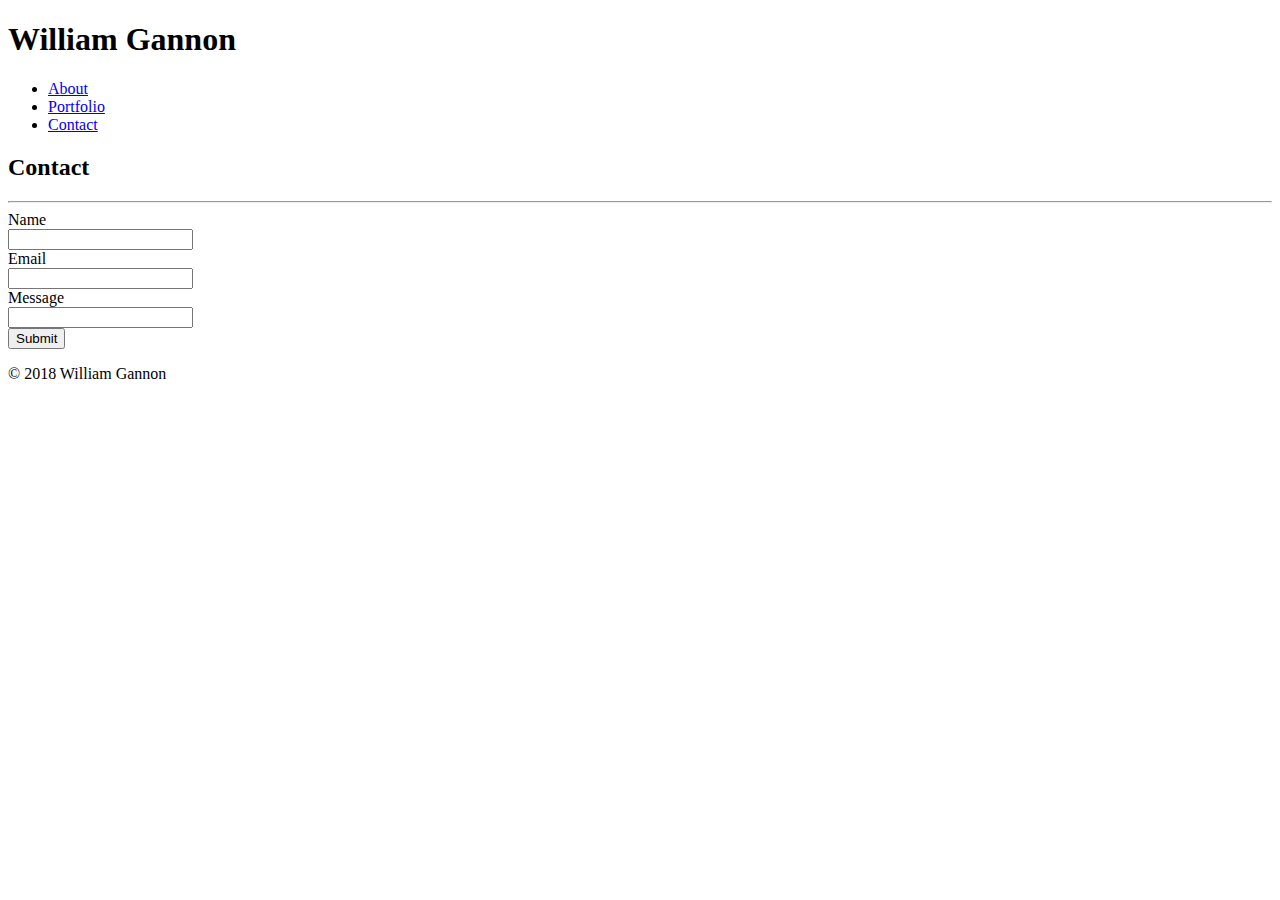
==== contact.html @ 844373cd "basic html outline" ====
<!--Contact Page with email form-->

<!DOCTYPE html>
<html lang="en-us">

<head>
    <meta charset="UTF-8">
    <title>William Gannon</title>
    <link rel="stylesheet" type="text/css" href="assets/css/style.css">
</head>
<body>
    <!--Header bar with "Name" and 3 links-->
    <header>
        <h1>William Gannon</h1>
        <ul>
            <li><a href="index.html">About</a></li>
            <li><a href="portfolio.html">Portfolio</a></li>
            <li><a href="contact.html">Contact</a></li>
        </ul>
    </header>

    <!--"Contact" form - name, email, message; 960px wide-->
    <div>
        <h2>Contact</h2>
        <!--Horizontal Line; can I do <hr>?-->
        <hr>
        <!--FORM-->
        <form action="mailto:wgannon@austin.utexas.edu">
            Name
            <br>
            <input type="text" name="FirstName">
            <br>
            Email
            <br>
            <input type="text" name="email">
            <br>
            Message
            <br>
            <input type="text" name="message">
            <br>
            <input type="submit" name="Submit">
        </form>
    </div>
    <!--Footer; floating with copyright-->
    <footer>
        <p>&copy 2018 William Gannon</p>
    </footer>
</body>

</html>
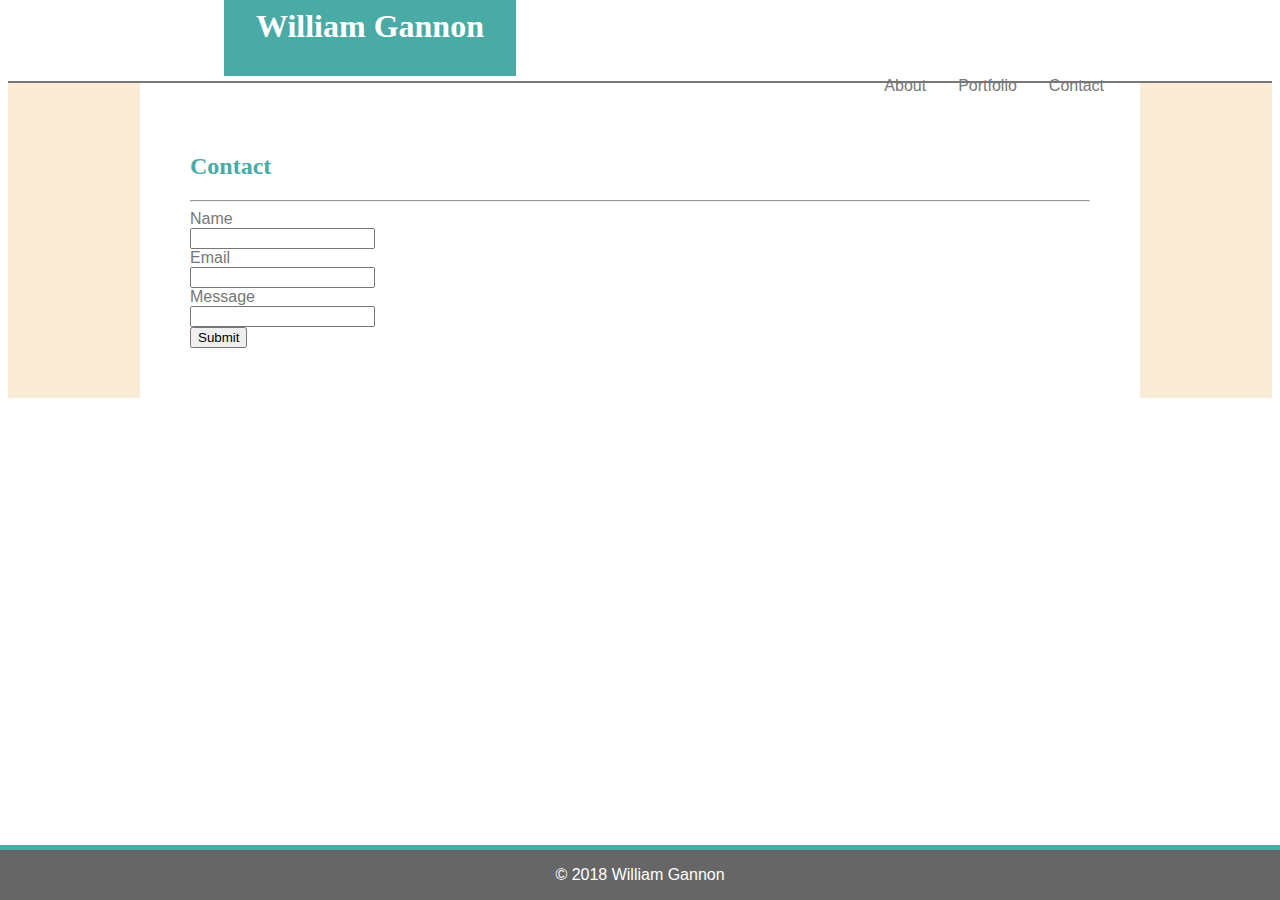
==== commit 514e517c: "Messy CSS. Endpoint before class" ====
--- a/contact.html
+++ b/contact.html
@@ -8,39 +8,48 @@
     <title>William Gannon</title>
     <link rel="stylesheet" type="text/css" href="assets/css/style.css">
 </head>
+
 <body>
     <!--Header bar with "Name" and 3 links-->
     <header>
-        <h1>William Gannon</h1>
-        <ul>
-            <li><a href="index.html">About</a></li>
-            <li><a href="portfolio.html">Portfolio</a></li>
-            <li><a href="contact.html">Contact</a></li>
-        </ul>
+        <div class="dHead">
+            <h1>William Gannon</h1>
+            <nav>
+                <ul>
+                    <li><a href="contact.html">Contact</a></li>
+                    <li><a href="portfolio.html">Portfolio</a></li>
+                    <li><a href="index.html">About</a></li>
+                </ul>
+            </nav>
+        </div>
     </header>
+    
 
     <!--"Contact" form - name, email, message; 960px wide-->
-    <div>
-        <h2>Contact</h2>
-        <!--Horizontal Line; can I do <hr>?-->
-        <hr>
-        <!--FORM-->
-        <form action="mailto:wgannon@austin.utexas.edu">
-            Name
-            <br>
-            <input type="text" name="FirstName">
-            <br>
-            Email
-            <br>
-            <input type="text" name="email">
-            <br>
-            Message
-            <br>
-            <input type="text" name="message">
-            <br>
-            <input type="submit" name="Submit">
-        </form>
+    <div class="dBody">
+        <div class="dBox">
+            <h2>Contact</h2>
+            <!--Horizontal Line; can I do <hr>?-->
+            <hr>
+            <!--FORM-->
+            <form action="mailto:wgannon@austin.utexas.edu">
+                Name
+                <br>
+                <input type="text" name="FirstName">
+                <br>
+                Email
+                <br>
+                <input type="text" name="email">
+                <br>
+                Message
+                <br>
+                <input type="text" name="message">
+                <br>
+                <input type="submit" name="Submit">
+            </form>
+        </div>
     </div>
+
     <!--Footer; floating with copyright-->
     <footer>
         <p>&copy 2018 William Gannon</p>
--- a/assets/css/style.css
+++ b/assets/css/style.css
@@ -0,0 +1,106 @@
+/* header*/
+
+header {
+    background-color: #ffffff;
+    border-bottom: 2px solid #777777;
+}
+
+.dHead {
+    margin: 0 auto;
+    max-width: 960px;
+    padding-bottom: 20px;
+}
+
+h1 {
+    color: white;
+    font-family: Georgia, 'Times New Roman', Times, serif;
+    background-color: #4aaaa5;
+    padding: 1em;
+    margin-left: 2em;
+    display: inline;
+}
+
+nav li {
+    float: right;
+    
+}
+
+nav li a {
+    display: block;
+    color: #777777;
+    font-family: Arial, 'Helvetica Neue', Helvetica, sans-serif;
+    padding: 1em;
+    text-decoration: none;
+}
+
+nav li a:hover {
+    background-color: #4aaaa5;
+}
+
+ul {
+    list-style-type: none;
+}
+
+/* body */
+
+/*
+body {
+   
+}
+*/
+
+h2 {
+    color: #4aaaa5;
+    font-family: Georgia, 'Times New Roman', Times, serif;
+}
+
+.aboutMe {
+    color: #777777;
+    font-family: Arial, 'Helvetica Neue', Helvetica, sans-serif;
+    padding: 50px;
+}
+
+#bioPic {
+    width: 15em;
+    float: left;
+}
+
+.dBody {
+    width: 100%;
+    margin: 0 auto;
+    padding: 0;
+    background-image: url("assets/images/dustScratches.png");
+    background-color: antiquewhite;
+}
+
+.dBox {
+    max-width: 900px;
+    margin: 0 auto;
+    padding: 50px;
+    background-color: #ffffff;
+}
+
+/* Contact Page */
+
+form{
+    color: #777777;
+    font-family: Arial, 'Helvetica Neue', Helvetica, sans-serif; 
+}
+/* foot */
+
+footer {
+    position: fixed;
+    bottom: 0;
+    left: 0;
+    width: 100%;
+    padding: 0;
+    clear: both;
+    height: 50px;
+    text-align: center;
+    color: white;
+    background-color: #666666;
+    font-family: Arial, 'Helvetica Neue', Helvetica, sans-serif;
+    border-top: 5px solid #4aaaa5;
+}
+
+
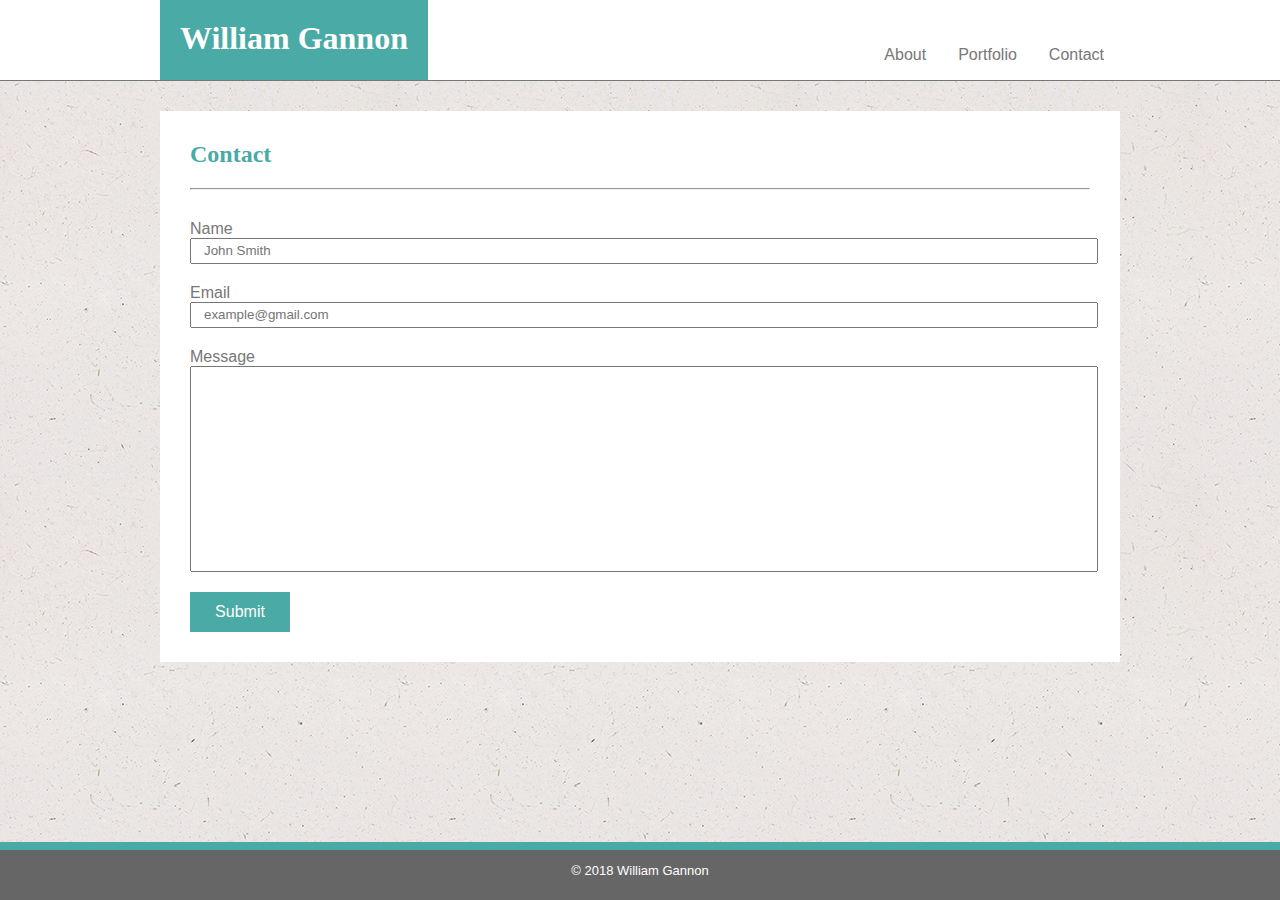
==== commit 76e3d1eb: "Most layout and content done. Portfolio and dBody tweaking left" ====
--- a/contact.html
+++ b/contact.html
@@ -13,7 +13,7 @@
     <!--Header bar with "Name" and 3 links-->
     <header>
         <div class="dHead">
-            <h1>William Gannon</h1>
+            <h1 class="wg">William Gannon</h1>
             <nav>
                 <ul>
                     <li><a href="contact.html">Contact</a></li>
@@ -35,17 +35,17 @@
             <form action="mailto:wgannon@austin.utexas.edu">
                 Name
                 <br>
-                <input type="text" name="FirstName">
+                <input class="info" type="text" name="fullname" placeholder="John Smith">
                 <br>
                 Email
                 <br>
-                <input type="text" name="email">
+                <input class="info" type="text" name="email" placeholder="example@gmail.com">
                 <br>
                 Message
                 <br>
-                <input type="text" name="message">
+                <input class="message" type="text" name="message">
                 <br>
-                <input type="submit" name="Submit">
+                <input class="submit" type="submit" name="Submit">
             </form>
         </div>
     </div>
--- a/assets/css/style.css
+++ b/assets/css/style.css
@@ -1,28 +1,38 @@
-/* header*/
+
+/* ---------------------------header----------------------------*/
 
 header {
+    height: 80px;
     background-color: #ffffff;
-    border-bottom: 2px solid #777777;
+    border-bottom: 1px solid #777777;
 }
 
 .dHead {
     margin: 0 auto;
     max-width: 960px;
-    padding-bottom: 20px;
+    position: relative;
+    height: 80px;
 }
 
-h1 {
+.wg {
     color: white;
     font-family: Georgia, 'Times New Roman', Times, serif;
     background-color: #4aaaa5;
-    padding: 1em;
-    margin-left: 2em;
-    display: inline;
+    padding: 20px;
+    height: 40px;
+    position: absolute;
+    bottom: 0px;
+    left: 0px;
+    margin: 0px;
 }
 
 nav li {
     float: right;
     
+}
+
+nav {
+    padding-top: 30px;
 }
 
 nav li a {
@@ -39,59 +49,133 @@
 
 ul {
     list-style-type: none;
+    margin: 0px;
 }
 
-/* body */
+/* ---------------------body-------------------------------- */
 
-/*
-body {
-   
+body{
+    margin: 0px;
 }
-*/
 
 h2 {
     color: #4aaaa5;
     font-family: Georgia, 'Times New Roman', Times, serif;
+    margin-top: 0px;
 }
 
+hr {
+    margin: 0px;
+}
 .aboutMe {
     color: #777777;
     font-family: Arial, 'Helvetica Neue', Helvetica, sans-serif;
-    padding: 50px;
+    padding-top: 20px;
+    margin: 0px;
+    line-height: 2.25;
+    font-size: 16px;
 }
 
 #bioPic {
     width: 15em;
     float: left;
+    margin: 30px 30px 30px 0px;
 }
 
 .dBody {
     width: 100%;
+    min-height: calc(100vh - 188px);
     margin: 0 auto;
-    padding: 0;
-    background-image: url("assets/images/dustScratches.png");
+    padding-top: 30px;
+    padding-bottom: 30px;
+    background-image: url("../images/background.png");
     background-color: antiquewhite;
 }
 
 .dBox {
     max-width: 900px;
     margin: 0 auto;
-    padding: 50px;
+    padding: 30px;
     background-color: #ffffff;
+}
+/* Portfolio */
+
+.jobs {
+    padding: 30px 30px 0px 0px;
+    opacity: 1;
+    transition: .5s ease;
+    backface-visibility: hidden;
+    position: relative;
+}
+
+.banner {
+    transition: .5s ease;
+    opacity: 0;
+    position: absolute;
+    top: 50%;
+    left: 50%;
+    transform: translate(-50%, -50%);
+    -ms-transform: translate(-50%, -50%)
+}
+
+.jName {
+    background-color: #4aaaa5;
+    color: white;
+    font-family: Georgia, 'Times New Roman', Times, serif;
+    font-size: 12px;
+}
+
+.jobs:hover {
+    opacity: 0.3;
+}
+
+.jobs:hover .banner {
+    opacity: 1;
 }
 
 /* Contact Page */
 
 form{
     color: #777777;
-    font-family: Arial, 'Helvetica Neue', Helvetica, sans-serif; 
+    font-family: Arial, 'Helvetica Neue', Helvetica, sans-serif;
+    font-size: 16px;
+    padding-top: 30px; 
 }
-/* foot */
+
+.info {
+    width: 100%;
+    height: 20px;
+    text-indent: 10px;
+    margin-bottom: 20px;
+}
+
+.message {
+    width: 100%;
+    height: 200px;
+    text-indent: 10px;
+    margin-bottom: 20px;
+}
+
+.submit {
+    width: 100px;
+    height: 40px;
+    background-color: #4aaaa5; 
+    text-align: center;
+    color: #ffffff;
+    font-family: Arial, Helvetica, sans-serif;
+    font-size: 16px;
+    border: none;
+}
+
+.submit:hover {
+    opacity: 0.5;
+}
+
+/* --------------------------------- foot --------------------------- */
 
 footer {
     position: fixed;
     bottom: 0;
-    left: 0;
     width: 100%;
     padding: 0;
     clear: both;
@@ -100,7 +184,7 @@
     color: white;
     background-color: #666666;
     font-family: Arial, 'Helvetica Neue', Helvetica, sans-serif;
-    border-top: 5px solid #4aaaa5;
+    font-size: small;
+    border-top: 8px solid #4aaaa5;
 }
 
-
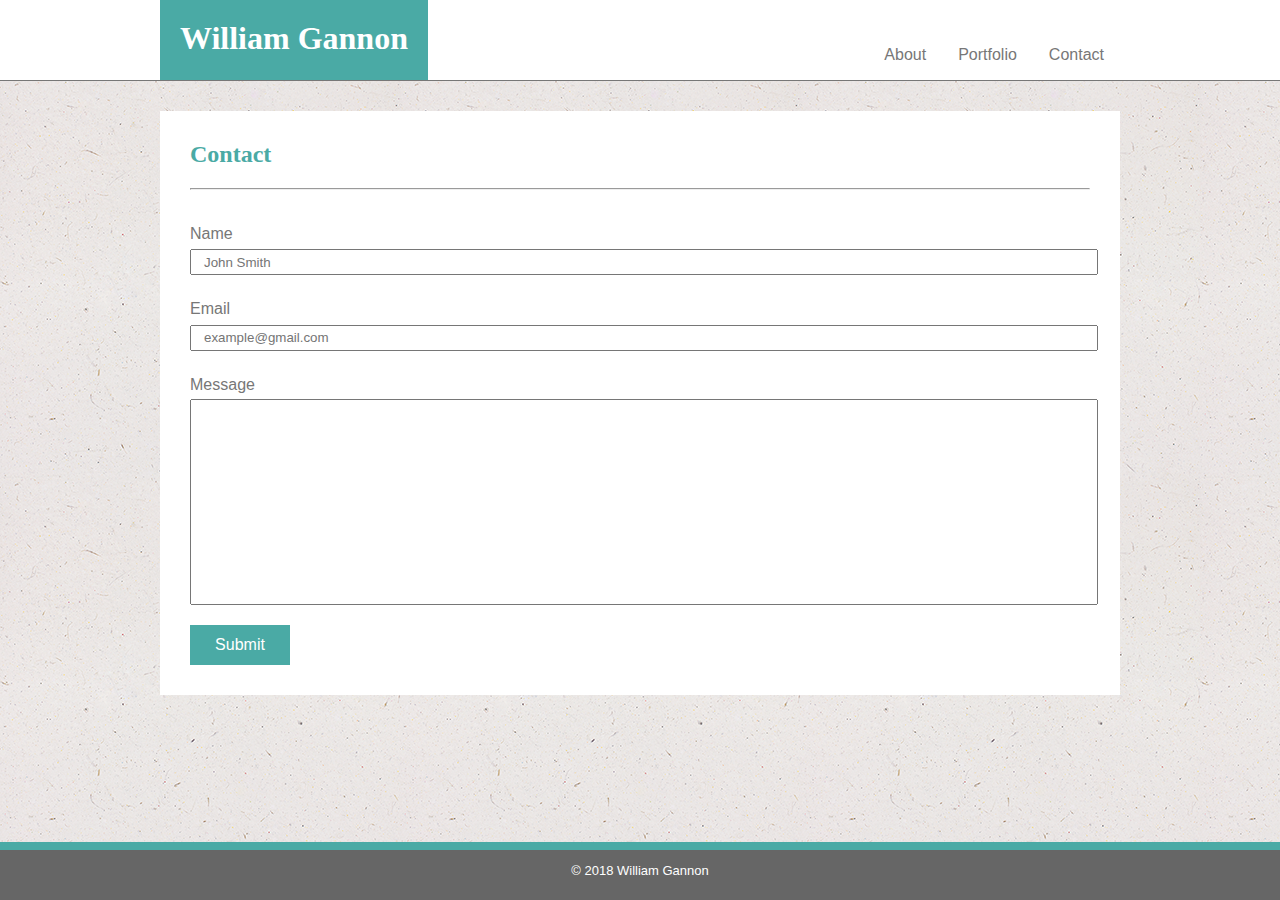
==== commit ee6f7a38: "Favicon added" ====
--- a/contact.html
+++ b/contact.html
@@ -6,6 +6,7 @@
 <head>
     <meta charset="UTF-8">
     <title>William Gannon</title>
+    <link rel="icon" href="assets/images/w.png">
     <link rel="stylesheet" type="text/css" href="assets/css/style.css">
 </head>
 
--- a/assets/css/style.css
+++ b/assets/css/style.css
@@ -45,6 +45,7 @@
 
 nav li a:hover {
     background-color: #4aaaa5;
+    color: white;
 }
 
 ul {
@@ -64,30 +65,12 @@
     margin-top: 0px;
 }
 
-hr {
-    margin: 0px;
-}
-.aboutMe {
-    color: #777777;
-    font-family: Arial, 'Helvetica Neue', Helvetica, sans-serif;
-    padding-top: 20px;
-    margin: 0px;
-    line-height: 2.25;
-    font-size: 16px;
-}
-
-#bioPic {
-    width: 15em;
-    float: left;
-    margin: 30px 30px 30px 0px;
-}
-
 .dBody {
     width: 100%;
-    min-height: calc(100vh - 188px);
+    min-height: calc(100vh - 199px);
     margin: 0 auto;
     padding-top: 30px;
-    padding-bottom: 30px;
+    padding-bottom: 88px;
     background-image: url("../images/background.png");
     background-color: antiquewhite;
 }
@@ -98,48 +81,83 @@
     padding: 30px;
     background-color: #ffffff;
 }
-/* Portfolio */
+
+hr {
+    margin: 0px;
+}
+
+/* --- Biography --- */
+
+.aboutMe {
+    color: #777777;
+    font-family: Arial, 'Helvetica Neue', Helvetica, sans-serif;
+    padding-top: 20px;
+    margin: 0px;
+    line-height: 2.25;
+    font-size: 16px;
+}
+
+#bioPic {
+    width: 15em;
+    float: left;
+    margin: 30px 30px 30px 0px;
+}
+
+
+/* --- Portfolio --- */
+
+.port {
+    position: relative;
+    width: 300px;
+    height: 225px;
+}
 
 .jobs {
     padding: 30px 30px 0px 0px;
     opacity: 1;
+    width: 300px;
+    height: 225px;
     transition: .5s ease;
     backface-visibility: hidden;
-    position: relative;
 }
 
 .banner {
+    width: 300px;
+    height: 50px;
     transition: .5s ease;
     opacity: 0;
     position: absolute;
-    top: 50%;
-    left: 50%;
+    top: -50px;
+    left: 150px;
     transform: translate(-50%, -50%);
     -ms-transform: translate(-50%, -50%)
 }
 
 .jName {
     background-color: #4aaaa5;
+    padding: 20px;
     color: white;
     font-family: Georgia, 'Times New Roman', Times, serif;
-    font-size: 12px;
-}
-
-.jobs:hover {
+    font-size: 22px;
+    text-align: center;
+}
+
+.port:hover .jobs {
     opacity: 0.3;
 }
 
-.jobs:hover .banner {
+.port:hover .banner {
     opacity: 1;
 }
 
-/* Contact Page */
+/* --- Contact Page --- */
 
 form{
     color: #777777;
     font-family: Arial, 'Helvetica Neue', Helvetica, sans-serif;
     font-size: 16px;
-    padding-top: 30px; 
+    padding-top: 30px;
+    line-height: 1.75; 
 }
 
 .info {
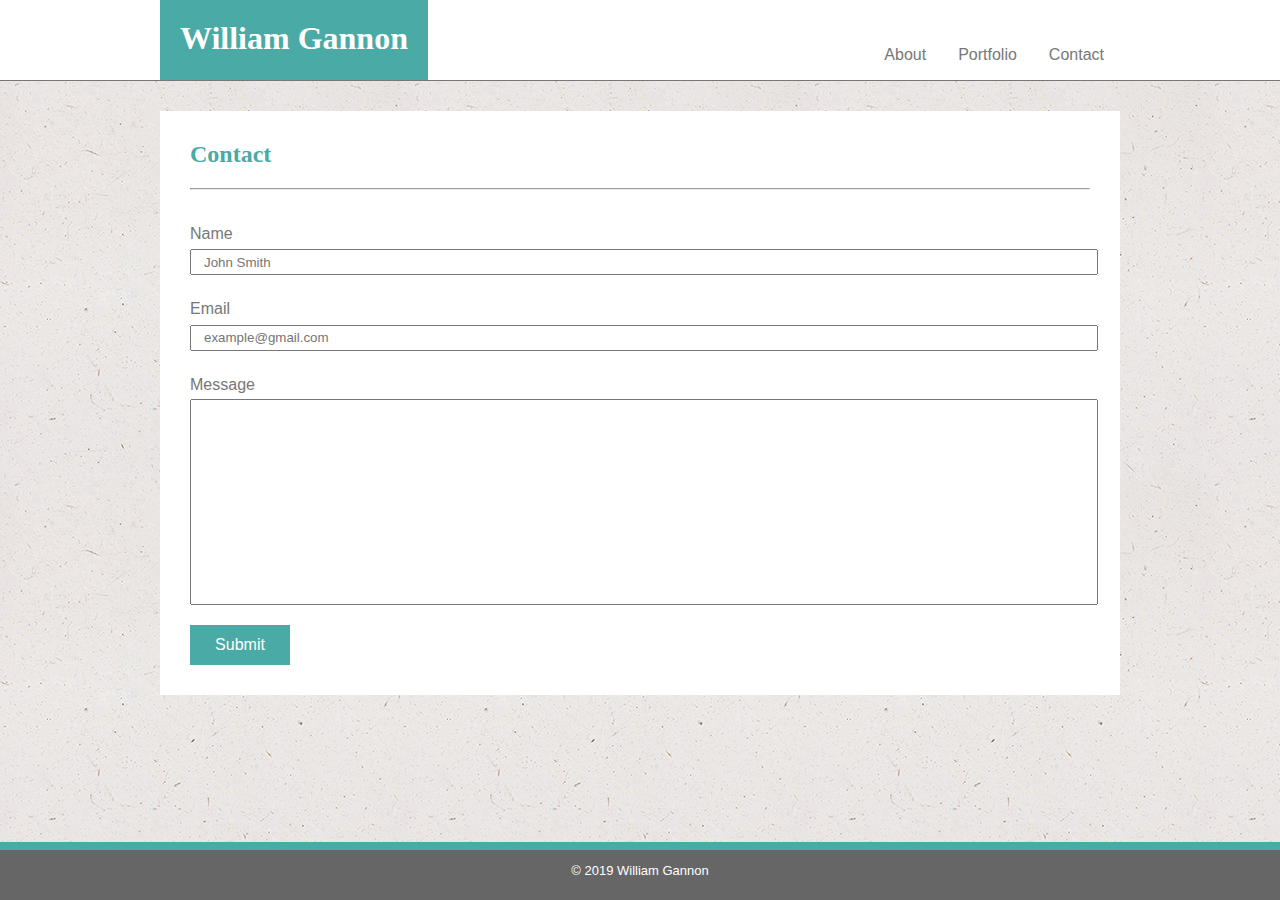
==== commit e825d236: "updated copyright year" ====
--- a/contact.html
+++ b/contact.html
@@ -53,7 +53,7 @@
 
     <!--Footer; floating with copyright-->
     <footer>
-        <p>&copy 2018 William Gannon</p>
+        <p>&copy 2019 William Gannon</p>
     </footer>
 </body>
 
